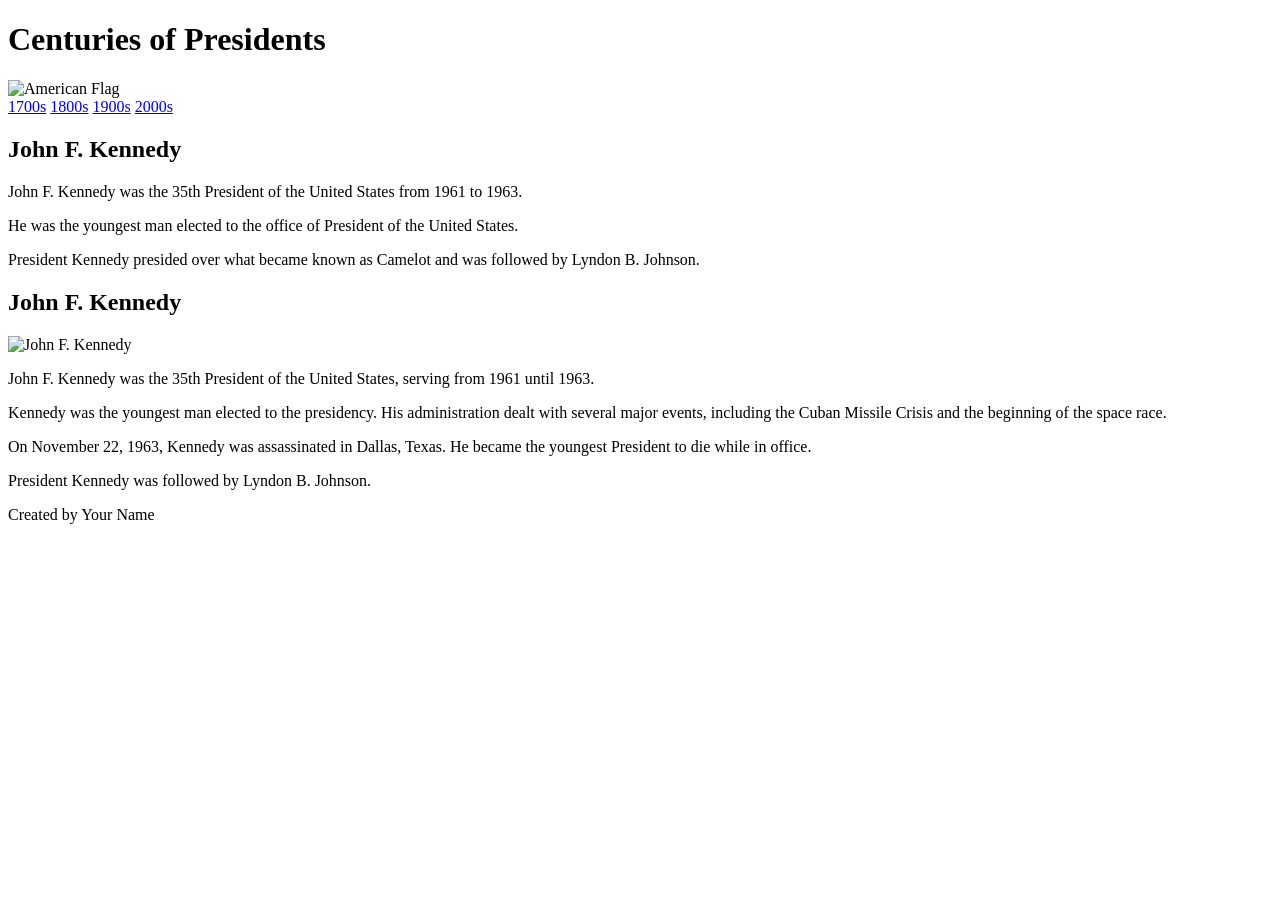
==== kennedy.html @ 02aa9803 "Create kennedy.html" ====
<!DOCTYPE html>
<html lang="en">

<head>
    <meta charset="UTF-8">
    <meta name="viewport" content="width=device-width, initial-scale=1.0">
    <title>John F. Kennedy - 1900s</title>
    <link rel="stylesheet" href="style.css">
</head>

<body>

    <header>
        <h1>Centuries of Presidents</h1>
        <img src="images/american-flag.jpg" alt="American Flag">
    </header>

    <nav>
        <a href="washington.html">1700s</a>
        <a href="polk.html">1800s</a>
        <a href="kennedy.html" class="active">1900s</a>
        <a href="obama.html">2000s</a>
    </nav>

    <main>

        <aside>
            <h2>John F. Kennedy</h2>

            <p>
                John F. Kennedy was the 35th President of the United
                States from 1961 to 1963.
            </p>

            <p>
                He was the youngest man elected to the office of
                President of the United States.
            </p>

            <p>
                President Kennedy presided over what became known as
                Camelot and was followed by Lyndon B. Johnson.
            </p>
        </aside>

        <article>
            <h2>John F. Kennedy</h2>

            <img class="president-image"
                src="images/kennedy.jpg"
                alt="John F. Kennedy">

            <p>
                John F. Kennedy was the 35th President of the United
                States, serving from 1961 until 1963.
            </p>

            <p>
                Kennedy was the youngest man elected to the presidency.
                His administration dealt with several major events,
                including the Cuban Missile Crisis and the beginning
                of the space race.
            </p>

            <p>
                On November 22, 1963, Kennedy was assassinated in
                Dallas, Texas. He became the youngest President to
                die while in office.
            </p>

            <p>
                President Kennedy was followed by Lyndon B. Johnson.
            </p>
        </article>

    </main>

    <footer>
        Created by Your Name
    </footer>

</body>

</html>
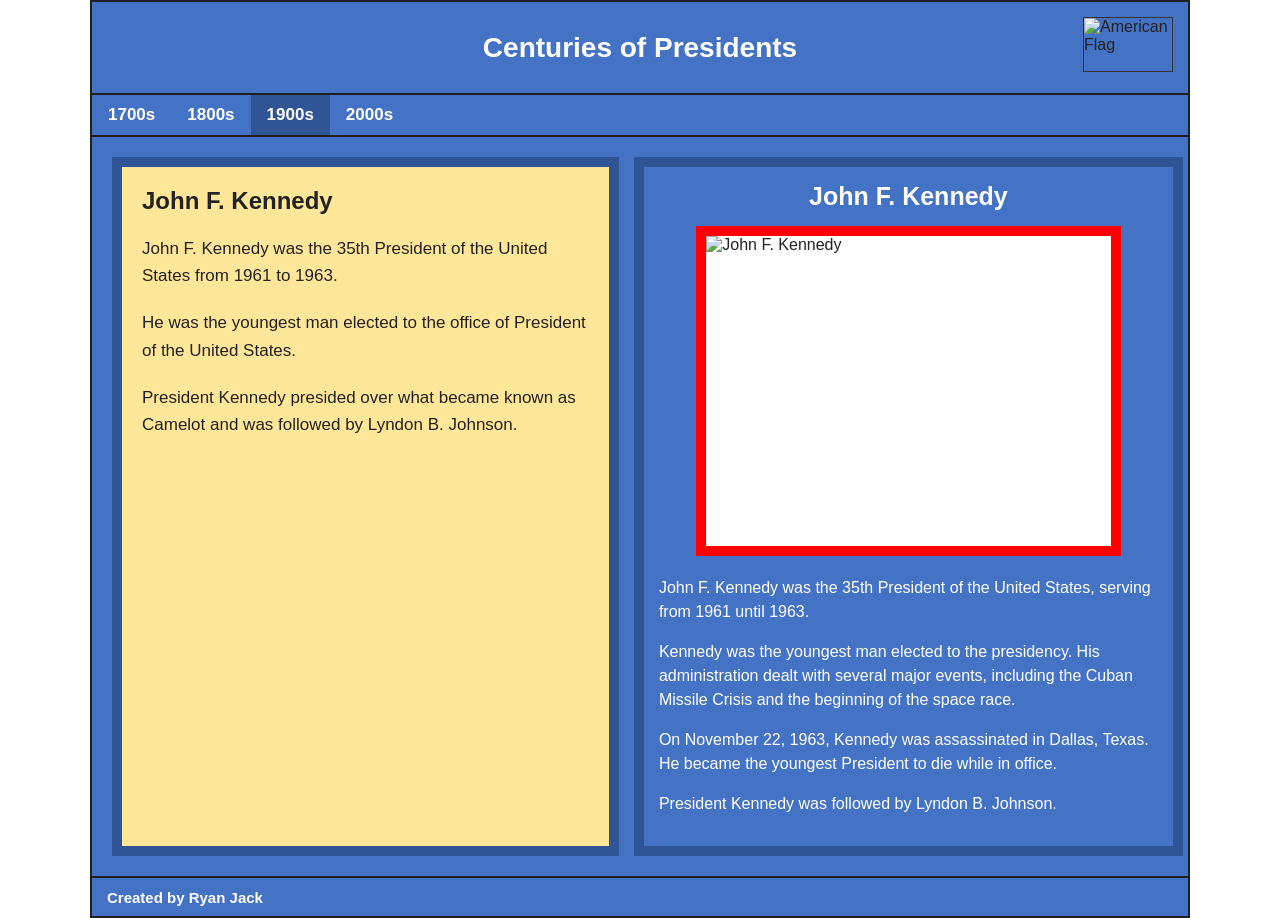
==== commit 2b52557e: "Update kennedy.html" ====
--- a/kennedy.html
+++ b/kennedy.html
@@ -76,7 +76,7 @@
     </main>
 
     <footer>
-        Created by Your Name
+        Created by Ryan Jack
     </footer>
 
 </body>
--- a/style.css
+++ b/style.css
@@ -0,0 +1,281 @@
+/* =========================================
+   CENTURIES OF PRESIDENTS
+   External Stylesheet
+   ========================================= */
+
+
+/* ---------- General Page Styling ---------- */
+
+* {
+    box-sizing: border-box;
+}
+
+body {
+    margin: 0;
+    padding: 0;
+    background-color: white;
+    color: #222222;
+    font-family: Arial, Helvetica, sans-serif;
+}
+
+
+/* ---------- Main Website Container ---------- */
+
+body {
+    max-width: 1100px;
+    margin: 0 auto;
+}
+
+
+/* ---------- Header ---------- */
+
+header {
+    height: 95px;
+    width: 100%;
+    background-color: #4472C4;
+    border: 2px solid #1f1f1f;
+    position: relative;
+    display: flex;
+    justify-content: center;
+    align-items: center;
+}
+
+header h1 {
+    color: white;
+    font-size: 28px;
+    margin: 0;
+    text-align: center;
+}
+
+header img {
+    position: absolute;
+    right: 15px;
+    top: 15px;
+    width: 90px;
+    height: 55px;
+    object-fit: cover;
+    border: 1px solid #333333;
+}
+
+
+/* ---------- Navigation ---------- */
+
+nav {
+    width: 100%;
+    height: 42px;
+    background-color: #4472C4;
+    border-left: 2px solid #1f1f1f;
+    border-right: 2px solid #1f1f1f;
+    border-bottom: 2px solid #1f1f1f;
+
+    display: flex;
+    align-items: center;
+    justify-content: flex-start;
+}
+
+nav a {
+    color: white;
+    text-decoration: none;
+    font-size: 17px;
+    padding: 10px 16px;
+    font-weight: bold;
+}
+
+nav a:hover {
+    background-color: #2F5597;
+    color: white;
+    text-decoration: none;
+}
+
+nav a.active {
+    background-color: #2F5597;
+    color: white;
+    text-decoration: none;
+}
+
+
+/* ---------- Main Content ---------- */
+
+main {
+    width: 100%;
+    min-height: 550px;
+    background-color: #4472C4;
+    border-left: 2px solid #1f1f1f;
+    border-right: 2px solid #1f1f1f;
+
+    padding: 20px;
+
+    display: grid;
+    grid-template-columns: 48% 52%;
+    gap: 15px;
+}
+
+
+/* ---------- Aside ---------- */
+
+aside {
+    background-color: #FFE699;
+    border: 10px solid #2F5597;
+    padding: 20px;
+
+    min-height: 480px;
+
+    position: relative;
+}
+
+aside h2 {
+    color: #222222;
+    font-size: 24px;
+    margin-top: 0;
+    margin-bottom: 20px;
+}
+
+aside p {
+    color: #222222;
+    font-size: 17px;
+    line-height: 1.6;
+    margin-bottom: 20px;
+}
+
+
+/* ---------- Article ---------- */
+
+article {
+    background-color: #4472C4;
+    border: 10px solid #2F5597;
+    padding: 15px;
+
+    min-height: 480px;
+
+    position: relative;
+}
+
+article h2 {
+    color: white;
+    text-align: center;
+    font-size: 25px;
+    margin-top: 0;
+    margin-bottom: 15px;
+}
+
+
+/* ---------- President Images ---------- */
+
+.president-image {
+    display: block;
+
+    width: 85%;
+    height: 330px;
+
+    object-fit: cover;
+
+    margin: 0 auto 20px auto;
+
+    border: 10px solid red;
+    background-color: white;
+}
+
+
+/* ---------- Article Text ---------- */
+
+article p {
+    color: white;
+    font-size: 16px;
+    line-height: 1.5;
+    margin-bottom: 15px;
+}
+
+
+/* ---------- Landing Page President Grid ---------- */
+
+.president-grid {
+    display: grid;
+    grid-template-columns: 1fr 1fr;
+    gap: 15px;
+}
+
+.president-card {
+    background-color: #FFE699;
+    border: 5px solid #2F5597;
+    padding: 10px;
+    text-align: center;
+}
+
+.president-card img {
+    width: 100%;
+    height: 170px;
+    object-fit: cover;
+    border: 5px solid red;
+}
+
+.president-card h3 {
+    color: #222222;
+    margin: 8px 0 3px 0;
+    font-size: 17px;
+}
+
+.president-card p {
+    color: #222222;
+    margin: 0;
+    font-size: 15px;
+}
+
+
+/* ---------- Footer ---------- */
+
+footer {
+    width: 100%;
+    height: 42px;
+
+    background-color: #4472C4;
+    color: white;
+
+    border: 2px solid #1f1f1f;
+
+    display: flex;
+    align-items: center;
+
+    padding-left: 15px;
+
+    font-size: 15px;
+    font-weight: bold;
+}
+
+
+/* ---------- Responsive Styling ---------- */
+
+@media screen and (max-width: 800px) {
+
+    body {
+        width: 100%;
+    }
+
+    header h1 {
+        font-size: 22px;
+    }
+
+    header img {
+        width: 65px;
+        height: 40px;
+        right: 10px;
+        top: 25px;
+    }
+
+    nav a {
+        font-size: 14px;
+        padding: 10px 8px;
+    }
+
+    main {
+        grid-template-columns: 1fr;
+    }
+
+    .president-grid {
+        grid-template-columns: 1fr;
+    }
+
+    .president-image {
+        width: 100%;
+        height: 300px;
+    }
+}
